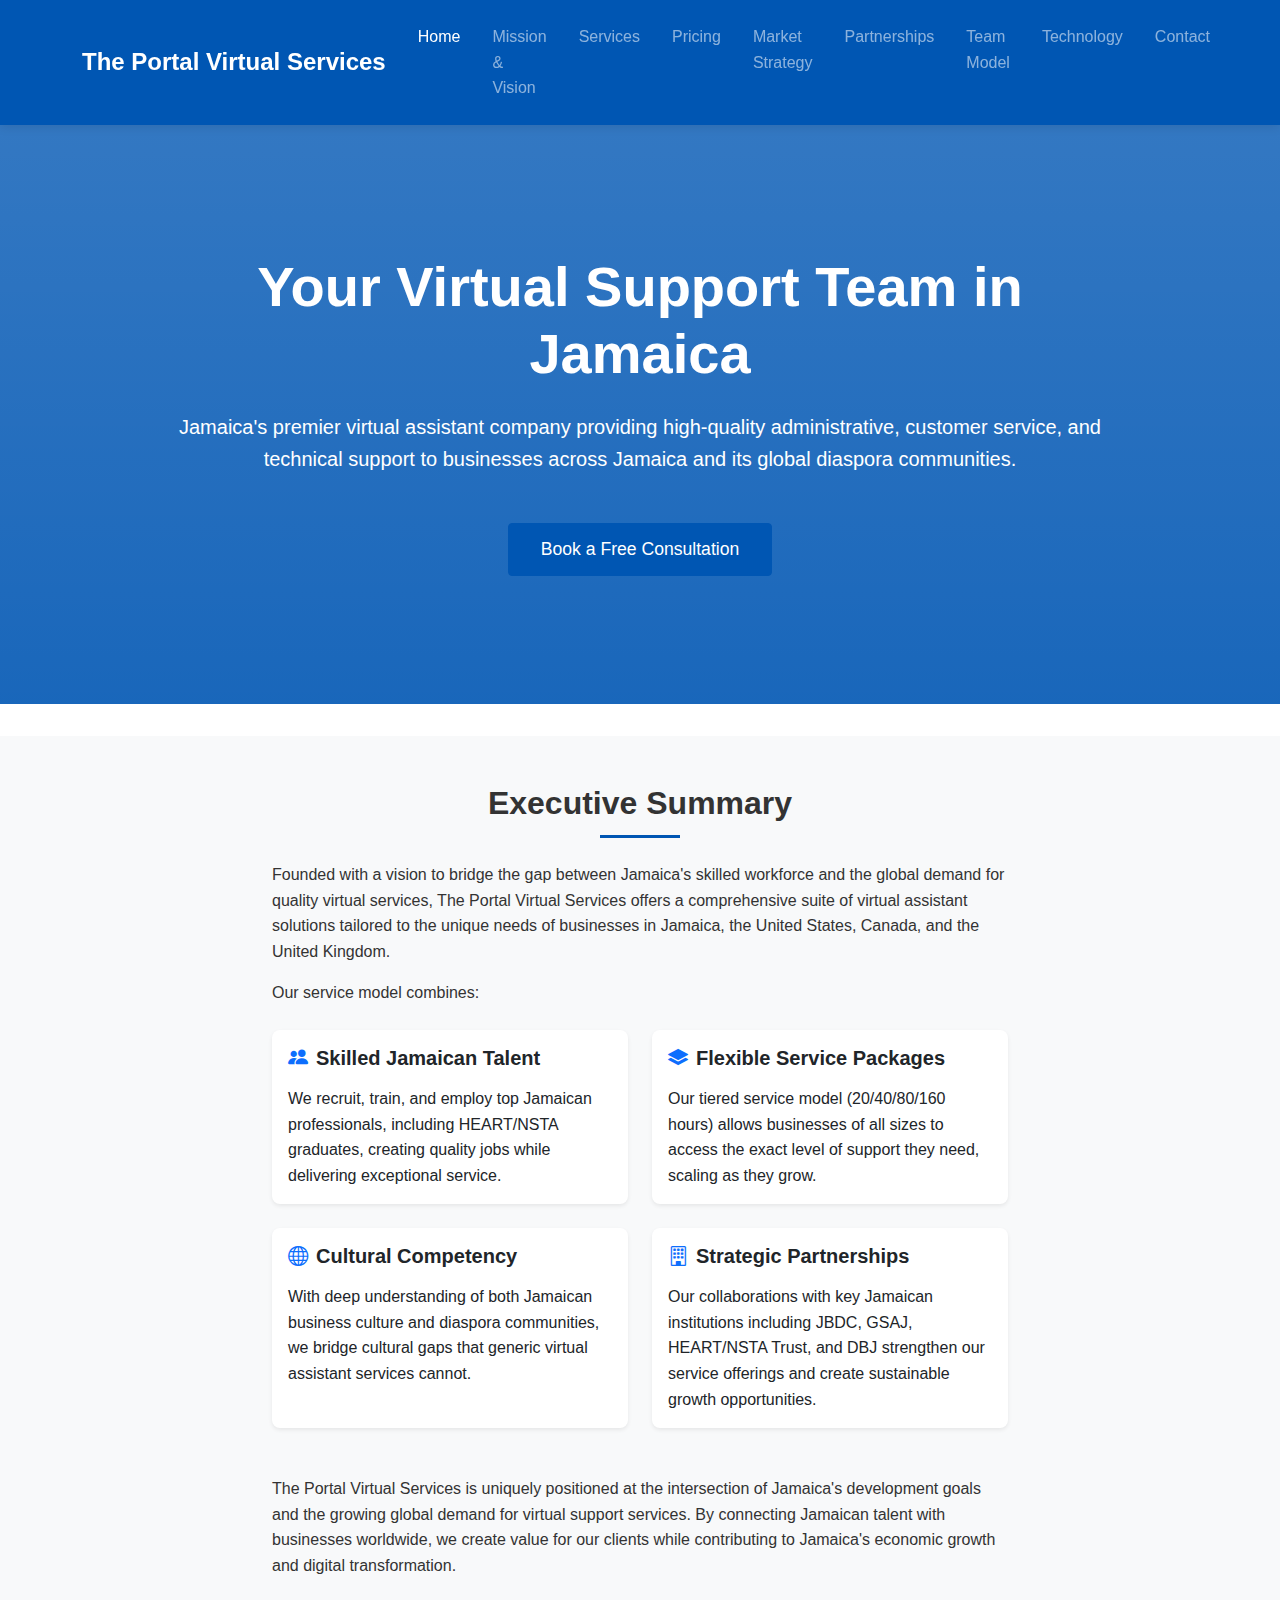
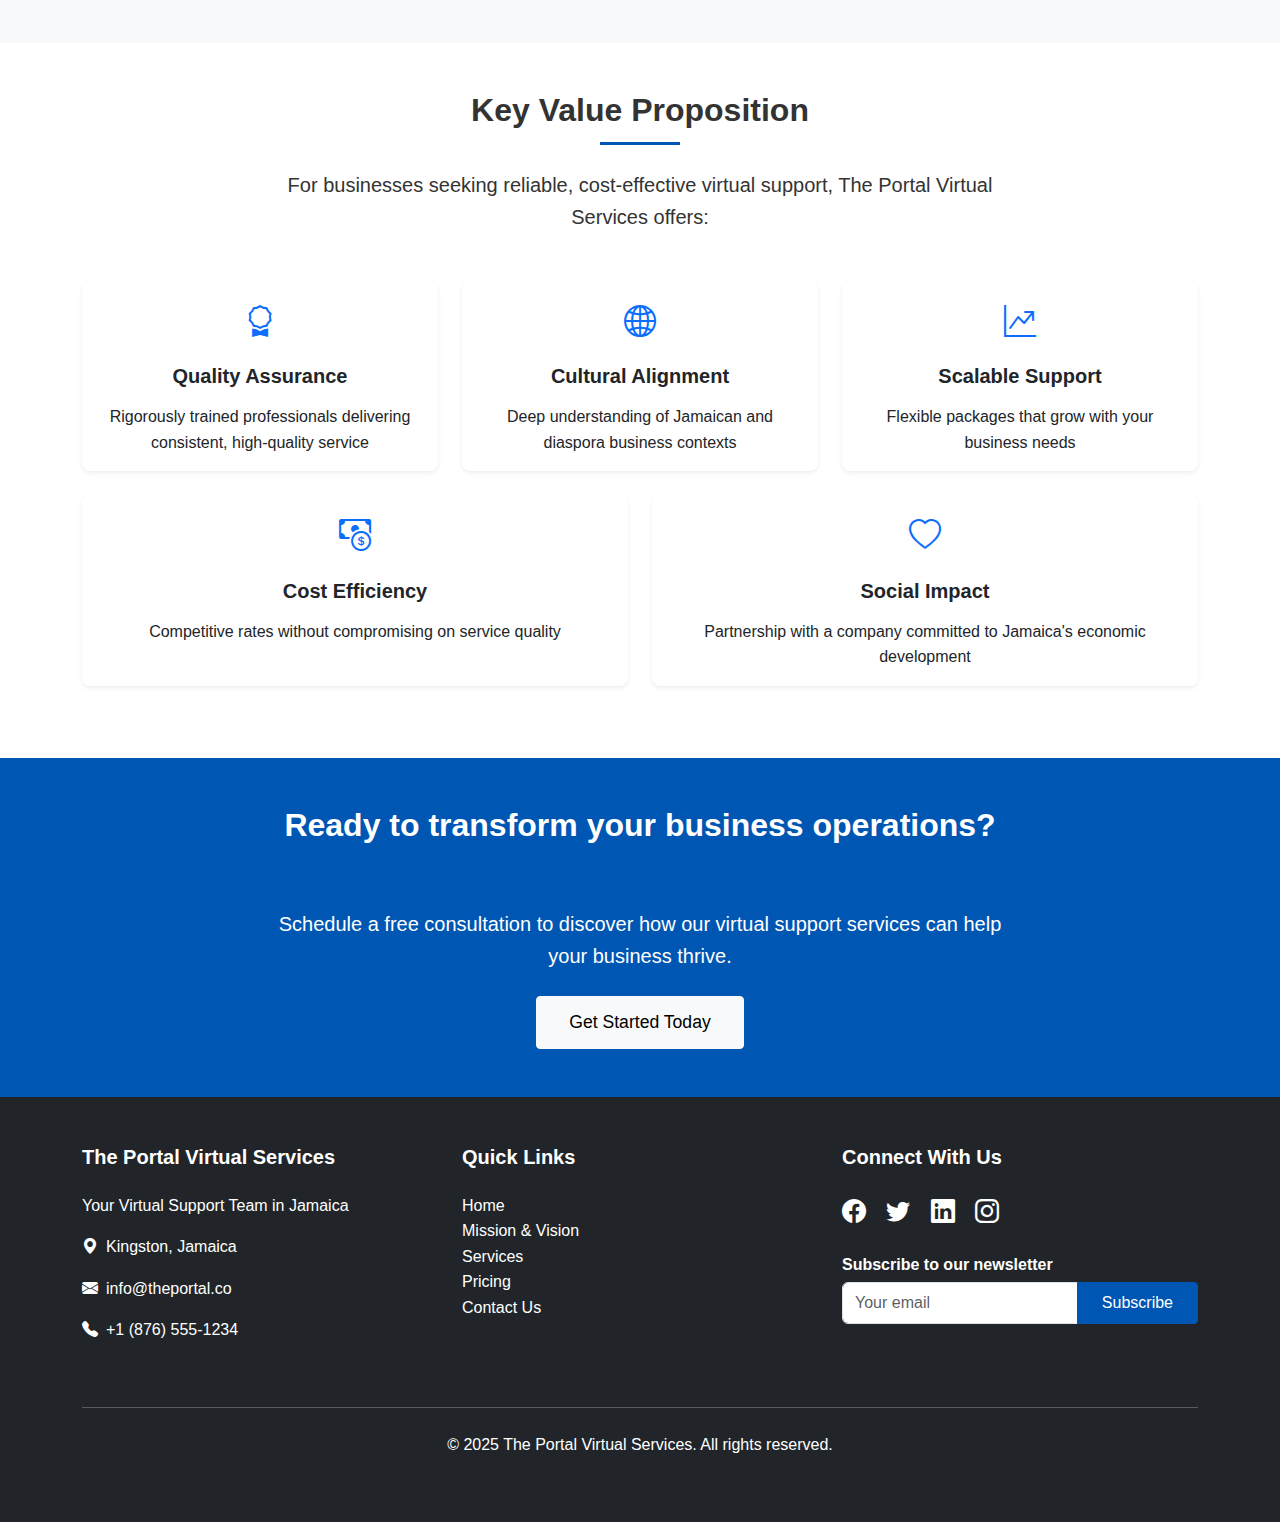
==== index.html @ 69dcb8f0 "Add files via upload" ====
<!DOCTYPE html>
<html lang="en">
<head>
    <meta charset="UTF-8">
    <meta name="viewport" content="width=device-width, initial-scale=1.0">
    <title>The Portal Virtual Services - Business Plan</title>
    <link href="https://cdn.jsdelivr.net/npm/bootstrap@5.3.0-alpha1/dist/css/bootstrap.min.css" rel="stylesheet">
    <link href="styles.css" rel="stylesheet">
</head>
<body>
    <!-- Navigation -->
    <nav class="navbar navbar-expand-lg navbar-dark bg-primary sticky-top">
        <div class="container">
            <a class="navbar-brand" href="index.html">The Portal Virtual Services</a>
            <button class="navbar-toggler" type="button" data-bs-toggle="collapse" data-bs-target="#navbarNav" aria-controls="navbarNav" aria-expanded="false" aria-label="Toggle navigation">
                <span class="navbar-toggler-icon"></span>
            </button>
            <div class="collapse navbar-collapse" id="navbarNav">
                <ul class="navbar-nav ms-auto">
                    <li class="nav-item">
                        <a class="nav-link active" href="index.html">Home</a>
                    </li>
                    <li class="nav-item">
                        <a class="nav-link" href="mission.html">Mission & Vision</a>
                    </li>
                    <li class="nav-item">
                        <a class="nav-link" href="services.html">Services</a>
                    </li>
                    <li class="nav-item">
                        <a class="nav-link" href="pricing.html">Pricing</a>
                    </li>
                    <li class="nav-item">
                        <a class="nav-link" href="market.html">Market Strategy</a>
                    </li>
                    <li class="nav-item">
                        <a class="nav-link" href="partnerships.html">Partnerships</a>
                    </li>
                    <li class="nav-item">
                        <a class="nav-link" href="team.html">Team Model</a>
                    </li>
                    <li class="nav-item">
                        <a class="nav-link" href="technology.html">Technology</a>
                    </li>
                    <li class="nav-item">
                        <a class="nav-link" href="contact.html">Contact</a>
                    </li>
                </ul>
            </div>
        </div>
    </nav>

    <!-- Hero Section -->
    <header class="hero-section text-white text-center">
        <div class="container">
            <div class="row">
                <div class="col-lg-10 mx-auto">
                    <h1 class="display-4">Your Virtual Support Team in Jamaica</h1>
                    <p class="lead mb-5">Jamaica's premier virtual assistant company providing high-quality administrative, customer service, and technical support to businesses across Jamaica and its global diaspora communities.</p>
                    <a href="contact.html" class="btn btn-primary btn-lg">Book a Free Consultation</a>
                </div>
            </div>
        </div>
    </header>

    <!-- Executive Summary -->
    <section class="py-5 bg-light">
        <div class="container">
            <div class="row">
                <div class="col-lg-8 mx-auto">
                    <h2 class="text-center mb-4">Executive Summary</h2>
                    <p>Founded with a vision to bridge the gap between Jamaica's skilled workforce and the global demand for quality virtual services, The Portal Virtual Services offers a comprehensive suite of virtual assistant solutions tailored to the unique needs of businesses in Jamaica, the United States, Canada, and the United Kingdom.</p>
                    
                    <p>Our service model combines:</p>
                    
                    <div class="row mt-4">
                        <div class="col-md-6 mb-4">
                            <div class="card h-100 border-0 shadow-sm">
                                <div class="card-body">
                                    <h5 class="card-title"><i class="bi bi-people-fill text-primary me-2"></i>Skilled Jamaican Talent</h5>
                                    <p class="card-text">We recruit, train, and employ top Jamaican professionals, including HEART/NSTA graduates, creating quality jobs while delivering exceptional service.</p>
                                </div>
                            </div>
                        </div>
                        <div class="col-md-6 mb-4">
                            <div class="card h-100 border-0 shadow-sm">
                                <div class="card-body">
                                    <h5 class="card-title"><i class="bi bi-layers-fill text-primary me-2"></i>Flexible Service Packages</h5>
                                    <p class="card-text">Our tiered service model (20/40/80/160 hours) allows businesses of all sizes to access the exact level of support they need, scaling as they grow.</p>
                                </div>
                            </div>
                        </div>
                        <div class="col-md-6 mb-4">
                            <div class="card h-100 border-0 shadow-sm">
                                <div class="card-body">
                                    <h5 class="card-title"><i class="bi bi-globe text-primary me-2"></i>Cultural Competency</h5>
                                    <p class="card-text">With deep understanding of both Jamaican business culture and diaspora communities, we bridge cultural gaps that generic virtual assistant services cannot.</p>
                                </div>
                            </div>
                        </div>
                        <div class="col-md-6 mb-4">
                            <div class="card h-100 border-0 shadow-sm">
                                <div class="card-body">
                                    <h5 class="card-title"><i class="bi bi-building text-primary me-2"></i>Strategic Partnerships</h5>
                                    <p class="card-text">Our collaborations with key Jamaican institutions including JBDC, GSAJ, HEART/NSTA Trust, and DBJ strengthen our service offerings and create sustainable growth opportunities.</p>
                                </div>
                            </div>
                        </div>
                    </div>
                    
                    <p class="mt-4">The Portal Virtual Services is uniquely positioned at the intersection of Jamaica's development goals and the growing global demand for virtual support services. By connecting Jamaican talent with businesses worldwide, we create value for our clients while contributing to Jamaica's economic growth and digital transformation.</p>
                </div>
            </div>
        </div>
    </section>

    <!-- Value Proposition -->
    <section class="py-5">
        <div class="container">
            <div class="row">
                <div class="col-lg-8 mx-auto text-center">
                    <h2 class="mb-4">Key Value Proposition</h2>
                    <p class="lead mb-5">For businesses seeking reliable, cost-effective virtual support, The Portal Virtual Services offers:</p>
                </div>
            </div>
            <div class="row">
                <div class="col-md-4 mb-4">
                    <div class="card h-100 border-0 shadow-sm">
                        <div class="card-body text-center">
                            <div class="icon-box mb-3">
                                <i class="bi bi-award text-primary"></i>
                            </div>
                            <h5 class="card-title">Quality Assurance</h5>
                            <p class="card-text">Rigorously trained professionals delivering consistent, high-quality service</p>
                        </div>
                    </div>
                </div>
                <div class="col-md-4 mb-4">
                    <div class="card h-100 border-0 shadow-sm">
                        <div class="card-body text-center">
                            <div class="icon-box mb-3">
                                <i class="bi bi-globe2 text-primary"></i>
                            </div>
                            <h5 class="card-title">Cultural Alignment</h5>
                            <p class="card-text">Deep understanding of Jamaican and diaspora business contexts</p>
                        </div>
                    </div>
                </div>
                <div class="col-md-4 mb-4">
                    <div class="card h-100 border-0 shadow-sm">
                        <div class="card-body text-center">
                            <div class="icon-box mb-3">
                                <i class="bi bi-graph-up-arrow text-primary"></i>
                            </div>
                            <h5 class="card-title">Scalable Support</h5>
                            <p class="card-text">Flexible packages that grow with your business needs</p>
                        </div>
                    </div>
                </div>
                <div class="col-md-6 mb-4">
                    <div class="card h-100 border-0 shadow-sm">
                        <div class="card-body text-center">
                            <div class="icon-box mb-3">
                                <i class="bi bi-cash-coin text-primary"></i>
                            </div>
                            <h5 class="card-title">Cost Efficiency</h5>
                            <p class="card-text">Competitive rates without compromising on service quality</p>
                        </div>
                    </div>
                </div>
                <div class="col-md-6 mb-4">
                    <div class="card h-100 border-0 shadow-sm">
                        <div class="card-body text-center">
                            <div class="icon-box mb-3">
                                <i class="bi bi-heart text-primary"></i>
                            </div>
                            <h5 class="card-title">Social Impact</h5>
                            <p class="card-text">Partnership with a company committed to Jamaica's economic development</p>
                        </div>
                    </div>
                </div>
            </div>
        </div>
    </section>

    <!-- CTA Section -->
    <section class="py-5 bg-primary text-white text-center">
        <div class="container">
            <div class="row">
                <div class="col-lg-8 mx-auto">
                    <h2>Ready to transform your business operations?</h2>
                    <p class="lead mb-4">Schedule a free consultation to discover how our virtual support services can help your business thrive.</p>
                    <a href="contact.html" class="btn btn-light btn-lg">Get Started Today</a>
                </div>
            </div>
        </div>
    </section>

    <!-- Footer -->
    <footer class="py-5 bg-dark text-white">
        <div class="container">
            <div class="row">
                <div class="col-md-4 mb-4">
                    <h5>The Portal Virtual Services</h5>
                    <p>Your Virtual Support Team in Jamaica</p>
                    <p><i class="bi bi-geo-alt-fill me-2"></i>Kingston, Jamaica</p>
                    <p><i class="bi bi-envelope-fill me-2"></i>info@theportal.co</p>
                    <p><i class="bi bi-telephone-fill me-2"></i>+1 (876) 555-1234</p>
                </div>
                <div class="col-md-4 mb-4">
                    <h5>Quick Links</h5>
                    <ul class="list-unstyled">
                        <li><a href="index.html" class="text-white">Home</a></li>
                        <li><a href="mission.html" class="text-white">Mission & Vision</a></li>
                        <li><a href="services.html" class="text-white">Services</a></li>
                        <li><a href="pricing.html" class="text-white">Pricing</a></li>
                        <li><a href="contact.html" class="text-white">Contact Us</a></li>
                    </ul>
                </div>
                <div class="col-md-4">
                    <h5>Connect With Us</h5>
                    <div class="social-icons">
                        <a href="#" class="text-white me-3"><i class="bi bi-facebook"></i></a>
                        <a href="#" class="text-white me-3"><i class="bi bi-twitter"></i></a>
                        <a href="#" class="text-white me-3"><i class="bi bi-linkedin"></i></a>
                        <a href="#" class="text-white"><i class="bi bi-instagram"></i></a>
                    </div>
                    <div class="mt-4">
                        <h6>Subscribe to our newsletter</h6>
                        <div class="input-group">
                            <input type="email" class="form-control" placeholder="Your email">
                            <button class="btn btn-primary" type="button">Subscribe</button>
                        </div>
                    </div>
                </div>
            </div>
            <hr class="my-4">
            <div class="text-center">
                <p>&copy; 2025 The Portal Virtual Services. All rights reserved.</p>
            </div>
        </div>
    </footer>

    <!-- Bootstrap JS and Icons -->
    <script src="https://cdn.jsdelivr.net/npm/bootstrap@5.3.0-alpha1/dist/js/bootstrap.bundle.min.js"></script>
    <link rel="stylesheet" href="https://cdn.jsdelivr.net/npm/bootstrap-icons@1.8.1/font/bootstrap-icons.css">
</body>
</html>
---- styles.css ----
/* Custom styles for The Portal Virtual Services Business Plan */

/* Global Styles */
:root {
    --primary-color: #0056b3;
    --secondary-color: #17a2b8;
    --accent-color: #ffc107;
    --dark-color: #343a40;
    --light-color: #f8f9fa;
    --success-color: #28a745;
    --font-main: 'Segoe UI', Roboto, 'Helvetica Neue', Arial, sans-serif;
    --font-heading: 'Montserrat', 'Segoe UI', Roboto, sans-serif;
}

body {
    font-family: var(--font-main);
    color: #333;
    line-height: 1.6;
}

h1, h2, h3, h4, h5, h6 {
    font-family: var(--font-heading);
    font-weight: 600;
}

/* Navigation */
.navbar {
    padding: 1rem 0;
    box-shadow: 0 2px 10px rgba(0, 0, 0, 0.1);
}

.navbar-brand {
    font-weight: 700;
    font-size: 1.5rem;
}

.nav-link {
    font-weight: 500;
    margin: 0 0.5rem;
    transition: color 0.3s ease;
}

/* Hero Section */
.hero-section {
    background: linear-gradient(rgba(0, 86, 179, 0.8), rgba(0, 86, 179, 0.9)), url('https://images.unsplash.com/photo-1580519542036-c47de6196ba5?ixlib=rb-1.2.1&auto=format&fit=crop&w=1950&q=80') no-repeat center center;
    background-size: cover;
    padding: 8rem 0;
    margin-bottom: 2rem;
}

.hero-section h1 {
    font-weight: 700;
    margin-bottom: 1.5rem;
}

.hero-section .lead {
    font-size: 1.25rem;
    font-weight: 400;
}

/* Cards */
.card {
    transition: transform 0.3s ease, box-shadow 0.3s ease;
    border-radius: 0.5rem;
    overflow: hidden;
}

.card:hover {
    transform: translateY(-5px);
    box-shadow: 0 10px 20px rgba(0, 0, 0, 0.1);
}

.card-title {
    font-weight: 600;
    margin-bottom: 1rem;
}

/* Icon Boxes */
.icon-box {
    font-size: 2rem;
    margin-bottom: 1rem;
    color: var(--primary-color);
}

/* Buttons */
.btn {
    font-weight: 500;
    padding: 0.5rem 1.5rem;
    border-radius: 0.25rem;
    transition: all 0.3s ease;
}

.btn-primary {
    background-color: var(--primary-color);
    border-color: var(--primary-color);
}

.btn-primary:hover {
    background-color: #004494;
    border-color: #004494;
}

.btn-lg {
    padding: 0.75rem 2rem;
    font-size: 1.1rem;
}

/* Sections */
section {
    padding: 5rem 0;
}

section h2 {
    margin-bottom: 3rem;
    position: relative;
    padding-bottom: 1rem;
}

section h2:after {
    content: '';
    position: absolute;
    bottom: 0;
    left: 50%;
    transform: translateX(-50%);
    width: 80px;
    height: 3px;
    background-color: var(--primary-color);
}

.bg-light {
    background-color: #f8f9fa !important;
}

/* CTA Section */
.bg-primary {
    background-color: var(--primary-color) !important;
}

/* Footer */
footer {
    background-color: var(--dark-color);
}

footer h5 {
    margin-bottom: 1.5rem;
    font-weight: 600;
}

footer a {
    text-decoration: none;
    transition: color 0.3s ease;
}

footer a:hover {
    color: var(--accent-color) !important;
}

.social-icons a {
    font-size: 1.5rem;
    margin-right: 1rem;
}

/* Responsive Adjustments */
@media (max-width: 768px) {
    .hero-section {
        padding: 5rem 0;
    }
    
    section {
        padding: 3rem 0;
    }
    
    .navbar-brand {
        font-size: 1.2rem;
    }
}

/* Page-specific styles */
.section-heading {
    text-align: center;
    margin-bottom: 3rem;
}

.timeline {
    position: relative;
    padding: 0;
    list-style: none;
}

.timeline:before {
    position: absolute;
    top: 0;
    bottom: 0;
    left: 40px;
    width: 2px;
    margin-left: -1.5px;
    content: '';
    background-color: #e9ecef;
}

.timeline > li {
    position: relative;
    min-height: 50px;
    margin-bottom: 50px;
}

.timeline > li:after, .timeline > li:before {
    display: table;
    content: ' ';
}

.timeline > li:after {
    clear: both;
}

.timeline > li .timeline-panel {
    position: relative;
    float: right;
    width: 100%;
    padding: 0 20px 0 100px;
    text-align: left;
}

.timeline > li .timeline-image {
    position: absolute;
    z-index: 100;
    left: 0;
    width: 80px;
    height: 80px;
    margin-left: 0;
    text-align: center;
    color: white;
    border: 7px solid #e9ecef;
    border-radius: 100%;
    background-color: var(--primary-color);
}

.timeline > li .timeline-image h4 {
    font-size: 10px;
    line-height: 14px;
    margin-top: 12px;
}

.timeline > li.timeline-inverted > .timeline-panel {
    float: right;
    padding: 0 20px 0 100px;
    text-align: left;
}

@media (min-width: 768px) {
    .timeline:before {
        left: 50%;
    }
    
    .timeline > li {
        min-height: 100px;
        margin-bottom: 100px;
    }
    
    .timeline > li .timeline-panel {
        float: left;
        width: 41%;
        padding: 0 20px 20px 30px;
        text-align: right;
    }
    
    .timeline > li .timeline-image {
        left: 50%;
        width: 100px;
        height: 100px;
        margin-left: -50px;
    }
    
    .timeline > li .timeline-image h4 {
        font-size: 13px;
        line-height: 18px;
        margin-top: 16px;
    }
    
    .timeline > li.timeline-inverted > .timeline-panel {
        float: right;
        padding: 0 30px 20px 20px;
        text-align: left;
    }
}

/* Table styles */
.pricing-table {
    border-collapse: separate;
    border-spacing: 0;
    width: 100%;
    border-radius: 10px;
    overflow: hidden;
    box-shadow: 0 0 20px rgba(0, 0, 0, 0.1);
}

.pricing-table th {
    background-color: var(--primary-color);
    color: white;
    text-align: center;
    padding: 15px;
}

.pricing-table td {
    padding: 15px;
    text-align: center;
    border-bottom: 1px solid #e9ecef;
}

.pricing-table tr:last-child td {
    border-bottom: none;
}

.pricing-table tr:nth-child(even) {
    background-color: #f8f9fa;
}

.feature-check {
    color: var(--success-color);
    font-size: 1.2rem;
}

.feature-times {
    color: #dc3545;
    font-size: 1.2rem;
}

/* Contact form */
.contact-form .form-control {
    border-radius: 0;
    border: 1px solid #ddd;
    padding: 15px;
    margin-bottom: 20px;
}

.contact-form .form-control:focus {
    box-shadow: none;
    border-color: var(--primary-color);
}

.contact-info {
    background-color: var(--primary-color);
    color: white;
    padding: 30px;
    border-radius: 5px;
}

.contact-info i {
    margin-right: 10px;
    font-size: 1.2rem;
}
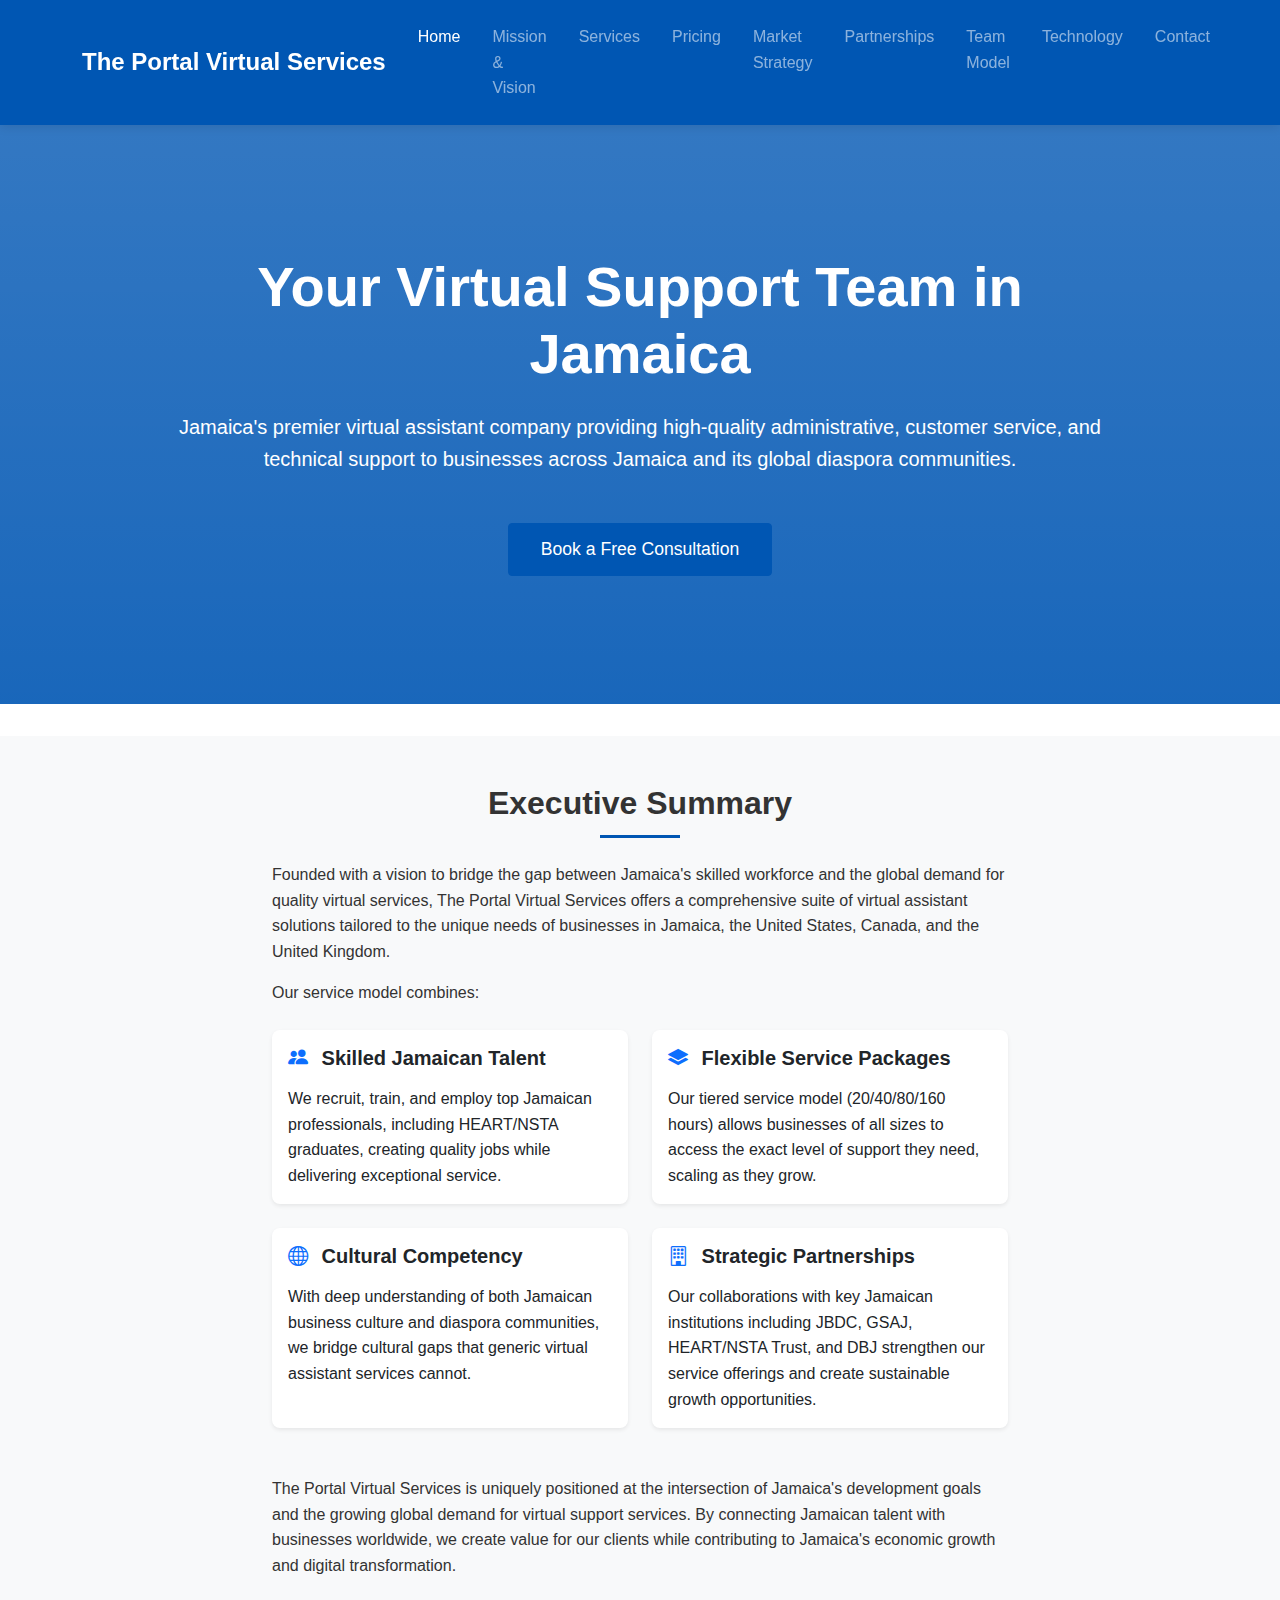
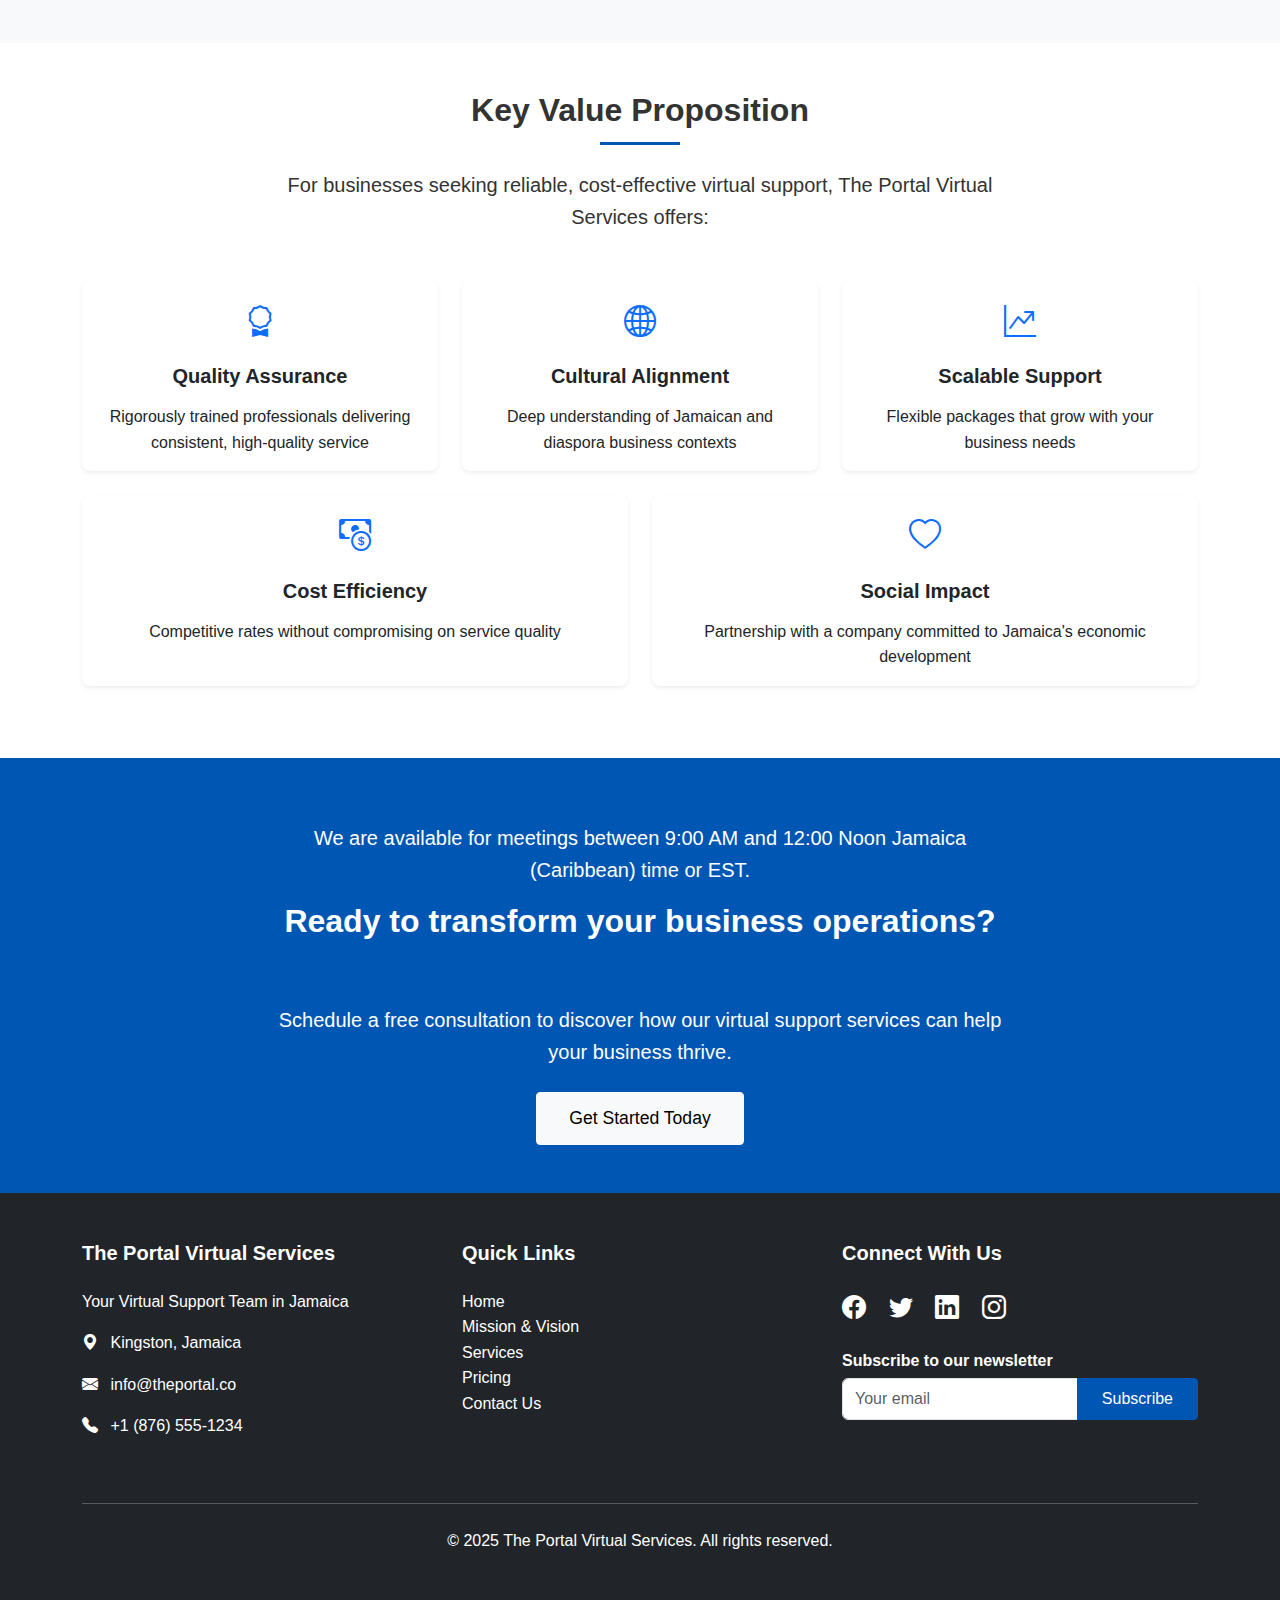
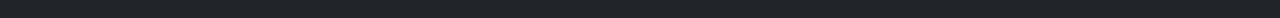
==== commit c2aec1a3: "Add files via upload" ====
--- a/index.html
+++ b/index.html
@@ -1,247 +1,396 @@
 <!DOCTYPE html>
 <html lang="en">
-<head>
-    <meta charset="UTF-8">
-    <meta name="viewport" content="width=device-width, initial-scale=1.0">
-    <title>The Portal Virtual Services - Business Plan</title>
-    <link href="https://cdn.jsdelivr.net/npm/bootstrap@5.3.0-alpha1/dist/css/bootstrap.min.css" rel="stylesheet">
-    <link href="styles.css" rel="stylesheet">
-</head>
-<body>
-    <!-- Navigation -->
-    <nav class="navbar navbar-expand-lg navbar-dark bg-primary sticky-top">
-        <div class="container">
-            <a class="navbar-brand" href="index.html">The Portal Virtual Services</a>
-            <button class="navbar-toggler" type="button" data-bs-toggle="collapse" data-bs-target="#navbarNav" aria-controls="navbarNav" aria-expanded="false" aria-label="Toggle navigation">
-                <span class="navbar-toggler-icon"></span>
-            </button>
-            <div class="collapse navbar-collapse" id="navbarNav">
-                <ul class="navbar-nav ms-auto">
-                    <li class="nav-item">
-                        <a class="nav-link active" href="index.html">Home</a>
-                    </li>
-                    <li class="nav-item">
-                        <a class="nav-link" href="mission.html">Mission & Vision</a>
-                    </li>
-                    <li class="nav-item">
-                        <a class="nav-link" href="services.html">Services</a>
-                    </li>
-                    <li class="nav-item">
-                        <a class="nav-link" href="pricing.html">Pricing</a>
-                    </li>
-                    <li class="nav-item">
-                        <a class="nav-link" href="market.html">Market Strategy</a>
-                    </li>
-                    <li class="nav-item">
-                        <a class="nav-link" href="partnerships.html">Partnerships</a>
-                    </li>
-                    <li class="nav-item">
-                        <a class="nav-link" href="team.html">Team Model</a>
-                    </li>
-                    <li class="nav-item">
-                        <a class="nav-link" href="technology.html">Technology</a>
-                    </li>
-                    <li class="nav-item">
-                        <a class="nav-link" href="contact.html">Contact</a>
-                    </li>
-                </ul>
-            </div>
-        </div>
-    </nav>
-
-    <!-- Hero Section -->
-    <header class="hero-section text-white text-center">
-        <div class="container">
-            <div class="row">
-                <div class="col-lg-10 mx-auto">
-                    <h1 class="display-4">Your Virtual Support Team in Jamaica</h1>
-                    <p class="lead mb-5">Jamaica's premier virtual assistant company providing high-quality administrative, customer service, and technical support to businesses across Jamaica and its global diaspora communities.</p>
-                    <a href="contact.html" class="btn btn-primary btn-lg">Book a Free Consultation</a>
-                </div>
-            </div>
-        </div>
-    </header>
-
-    <!-- Executive Summary -->
-    <section class="py-5 bg-light">
-        <div class="container">
-            <div class="row">
-                <div class="col-lg-8 mx-auto">
-                    <h2 class="text-center mb-4">Executive Summary</h2>
-                    <p>Founded with a vision to bridge the gap between Jamaica's skilled workforce and the global demand for quality virtual services, The Portal Virtual Services offers a comprehensive suite of virtual assistant solutions tailored to the unique needs of businesses in Jamaica, the United States, Canada, and the United Kingdom.</p>
-                    
-                    <p>Our service model combines:</p>
-                    
-                    <div class="row mt-4">
-                        <div class="col-md-6 mb-4">
-                            <div class="card h-100 border-0 shadow-sm">
-                                <div class="card-body">
-                                    <h5 class="card-title"><i class="bi bi-people-fill text-primary me-2"></i>Skilled Jamaican Talent</h5>
-                                    <p class="card-text">We recruit, train, and employ top Jamaican professionals, including HEART/NSTA graduates, creating quality jobs while delivering exceptional service.</p>
-                                </div>
-                            </div>
-                        </div>
-                        <div class="col-md-6 mb-4">
-                            <div class="card h-100 border-0 shadow-sm">
-                                <div class="card-body">
-                                    <h5 class="card-title"><i class="bi bi-layers-fill text-primary me-2"></i>Flexible Service Packages</h5>
-                                    <p class="card-text">Our tiered service model (20/40/80/160 hours) allows businesses of all sizes to access the exact level of support they need, scaling as they grow.</p>
-                                </div>
-                            </div>
-                        </div>
-                        <div class="col-md-6 mb-4">
-                            <div class="card h-100 border-0 shadow-sm">
-                                <div class="card-body">
-                                    <h5 class="card-title"><i class="bi bi-globe text-primary me-2"></i>Cultural Competency</h5>
-                                    <p class="card-text">With deep understanding of both Jamaican business culture and diaspora communities, we bridge cultural gaps that generic virtual assistant services cannot.</p>
-                                </div>
-                            </div>
-                        </div>
-                        <div class="col-md-6 mb-4">
-                            <div class="card h-100 border-0 shadow-sm">
-                                <div class="card-body">
-                                    <h5 class="card-title"><i class="bi bi-building text-primary me-2"></i>Strategic Partnerships</h5>
-                                    <p class="card-text">Our collaborations with key Jamaican institutions including JBDC, GSAJ, HEART/NSTA Trust, and DBJ strengthen our service offerings and create sustainable growth opportunities.</p>
-                                </div>
-                            </div>
-                        </div>
-                    </div>
-                    
-                    <p class="mt-4">The Portal Virtual Services is uniquely positioned at the intersection of Jamaica's development goals and the growing global demand for virtual support services. By connecting Jamaican talent with businesses worldwide, we create value for our clients while contributing to Jamaica's economic growth and digital transformation.</p>
-                </div>
-            </div>
-        </div>
-    </section>
-
-    <!-- Value Proposition -->
-    <section class="py-5">
-        <div class="container">
-            <div class="row">
-                <div class="col-lg-8 mx-auto text-center">
-                    <h2 class="mb-4">Key Value Proposition</h2>
-                    <p class="lead mb-5">For businesses seeking reliable, cost-effective virtual support, The Portal Virtual Services offers:</p>
-                </div>
-            </div>
-            <div class="row">
-                <div class="col-md-4 mb-4">
-                    <div class="card h-100 border-0 shadow-sm">
-                        <div class="card-body text-center">
-                            <div class="icon-box mb-3">
-                                <i class="bi bi-award text-primary"></i>
-                            </div>
-                            <h5 class="card-title">Quality Assurance</h5>
-                            <p class="card-text">Rigorously trained professionals delivering consistent, high-quality service</p>
-                        </div>
-                    </div>
-                </div>
-                <div class="col-md-4 mb-4">
-                    <div class="card h-100 border-0 shadow-sm">
-                        <div class="card-body text-center">
-                            <div class="icon-box mb-3">
-                                <i class="bi bi-globe2 text-primary"></i>
-                            </div>
-                            <h5 class="card-title">Cultural Alignment</h5>
-                            <p class="card-text">Deep understanding of Jamaican and diaspora business contexts</p>
-                        </div>
-                    </div>
-                </div>
-                <div class="col-md-4 mb-4">
-                    <div class="card h-100 border-0 shadow-sm">
-                        <div class="card-body text-center">
-                            <div class="icon-box mb-3">
-                                <i class="bi bi-graph-up-arrow text-primary"></i>
-                            </div>
-                            <h5 class="card-title">Scalable Support</h5>
-                            <p class="card-text">Flexible packages that grow with your business needs</p>
-                        </div>
-                    </div>
-                </div>
-                <div class="col-md-6 mb-4">
-                    <div class="card h-100 border-0 shadow-sm">
-                        <div class="card-body text-center">
-                            <div class="icon-box mb-3">
-                                <i class="bi bi-cash-coin text-primary"></i>
-                            </div>
-                            <h5 class="card-title">Cost Efficiency</h5>
-                            <p class="card-text">Competitive rates without compromising on service quality</p>
-                        </div>
-                    </div>
-                </div>
-                <div class="col-md-6 mb-4">
-                    <div class="card h-100 border-0 shadow-sm">
-                        <div class="card-body text-center">
-                            <div class="icon-box mb-3">
-                                <i class="bi bi-heart text-primary"></i>
-                            </div>
-                            <h5 class="card-title">Social Impact</h5>
-                            <p class="card-text">Partnership with a company committed to Jamaica's economic development</p>
-                        </div>
-                    </div>
-                </div>
-            </div>
-        </div>
-    </section>
-
-    <!-- CTA Section -->
-    <section class="py-5 bg-primary text-white text-center">
-        <div class="container">
-            <div class="row">
-                <div class="col-lg-8 mx-auto">
-                    <h2>Ready to transform your business operations?</h2>
-                    <p class="lead mb-4">Schedule a free consultation to discover how our virtual support services can help your business thrive.</p>
-                    <a href="contact.html" class="btn btn-light btn-lg">Get Started Today</a>
-                </div>
-            </div>
-        </div>
-    </section>
-
-    <!-- Footer -->
-    <footer class="py-5 bg-dark text-white">
-        <div class="container">
-            <div class="row">
-                <div class="col-md-4 mb-4">
-                    <h5>The Portal Virtual Services</h5>
-                    <p>Your Virtual Support Team in Jamaica</p>
-                    <p><i class="bi bi-geo-alt-fill me-2"></i>Kingston, Jamaica</p>
-                    <p><i class="bi bi-envelope-fill me-2"></i>info@theportal.co</p>
-                    <p><i class="bi bi-telephone-fill me-2"></i>+1 (876) 555-1234</p>
-                </div>
-                <div class="col-md-4 mb-4">
-                    <h5>Quick Links</h5>
-                    <ul class="list-unstyled">
-                        <li><a href="index.html" class="text-white">Home</a></li>
-                        <li><a href="mission.html" class="text-white">Mission & Vision</a></li>
-                        <li><a href="services.html" class="text-white">Services</a></li>
-                        <li><a href="pricing.html" class="text-white">Pricing</a></li>
-                        <li><a href="contact.html" class="text-white">Contact Us</a></li>
-                    </ul>
-                </div>
-                <div class="col-md-4">
-                    <h5>Connect With Us</h5>
-                    <div class="social-icons">
-                        <a href="#" class="text-white me-3"><i class="bi bi-facebook"></i></a>
-                        <a href="#" class="text-white me-3"><i class="bi bi-twitter"></i></a>
-                        <a href="#" class="text-white me-3"><i class="bi bi-linkedin"></i></a>
-                        <a href="#" class="text-white"><i class="bi bi-instagram"></i></a>
-                    </div>
-                    <div class="mt-4">
-                        <h6>Subscribe to our newsletter</h6>
-                        <div class="input-group">
-                            <input type="email" class="form-control" placeholder="Your email">
-                            <button class="btn btn-primary" type="button">Subscribe</button>
-                        </div>
-                    </div>
-                </div>
-            </div>
-            <hr class="my-4">
-            <div class="text-center">
-                <p>&copy; 2025 The Portal Virtual Services. All rights reserved.</p>
-            </div>
-        </div>
-    </footer>
-
-    <!-- Bootstrap JS and Icons -->
-    <script src="https://cdn.jsdelivr.net/npm/bootstrap@5.3.0-alpha1/dist/js/bootstrap.bundle.min.js"></script>
-    <link rel="stylesheet" href="https://cdn.jsdelivr.net/npm/bootstrap-icons@1.8.1/font/bootstrap-icons.css">
-</body>
+ <head>
+  <meta charset="utf-8"/>
+  <meta content="width=device-width, initial-scale=1.0" name="viewport"/>
+  <title>
+   The Portal Virtual Services - Business Plan
+  </title>
+  <link href="https://cdn.jsdelivr.net/npm/bootstrap@5.3.0-alpha1/dist/css/bootstrap.min.css" rel="stylesheet"/>
+  <link href="styles.css" rel="stylesheet"/>
+ </head>
+ <body>
+  <!-- Navigation -->
+  <nav class="navbar navbar-expand-lg navbar-dark bg-primary sticky-top">
+   <div class="container">
+    <a class="navbar-brand" href="index.html">
+     The Portal Virtual Services
+    </a>
+    <button aria-controls="navbarNav" aria-expanded="false" aria-label="Toggle navigation" class="navbar-toggler" data-bs-target="#navbarNav" data-bs-toggle="collapse" type="button">
+     <span class="navbar-toggler-icon">
+     </span>
+    </button>
+    <div class="collapse navbar-collapse" id="navbarNav">
+     <ul class="navbar-nav ms-auto">
+      <li class="nav-item">
+       <a class="nav-link active" href="index.html">
+        Home
+       </a>
+      </li>
+      <li class="nav-item">
+       <a class="nav-link" href="mission.html">
+        Mission &amp; Vision
+       </a>
+      </li>
+      <li class="nav-item">
+       <a class="nav-link" href="services.html">
+        Services
+       </a>
+      </li>
+      <li class="nav-item">
+       <a class="nav-link" href="pricing.html">
+        Pricing
+       </a>
+      </li>
+      <li class="nav-item">
+       <a class="nav-link" href="market.html">
+        Market Strategy
+       </a>
+      </li>
+      <li class="nav-item">
+       <a class="nav-link" href="partnerships.html">
+        Partnerships
+       </a>
+      </li>
+      <li class="nav-item">
+       <a class="nav-link" href="team.html">
+        Team Model
+       </a>
+      </li>
+      <li class="nav-item">
+       <a class="nav-link" href="technology.html">
+        Technology
+       </a>
+      </li>
+      <li class="nav-item">
+       <a class="nav-link" href="contact.html">
+        Contact
+       </a>
+      </li>
+     </ul>
+    </div>
+   </div>
+  </nav>
+  <!-- Hero Section -->
+  <header class="hero-section text-white text-center">
+   <div class="container">
+    <div class="row">
+     <div class="col-lg-10 mx-auto">
+      <h1 class="display-4">
+       Your Virtual Support Team in Jamaica
+      </h1>
+      <p class="lead mb-5">
+       Jamaica's premier virtual assistant company providing high-quality administrative, customer service, and technical support to businesses across Jamaica and its global diaspora communities.
+      </p>
+      <a class="btn btn-primary btn-lg" href="contact.html">
+       Book a Free Consultation
+      </a>
+     </div>
+    </div>
+   </div>
+  </header>
+  <!-- Executive Summary -->
+  <section class="py-5 bg-light">
+   <div class="container">
+    <div class="row">
+     <div class="col-lg-8 mx-auto">
+      <h2 class="text-center mb-4">
+       Executive Summary
+      </h2>
+      <p>
+       Founded with a vision to bridge the gap between Jamaica's skilled workforce and the global demand for quality virtual services, The Portal Virtual Services offers a comprehensive suite of virtual assistant solutions tailored to the unique needs of businesses in Jamaica, the United States, Canada, and the United Kingdom.
+      </p>
+      <p>
+       Our service model combines:
+      </p>
+      <div class="row mt-4">
+       <div class="col-md-6 mb-4">
+        <div class="card h-100 border-0 shadow-sm">
+         <div class="card-body">
+          <h5 class="card-title">
+           <i class="bi bi-people-fill text-primary me-2">
+           </i>
+           Skilled Jamaican Talent
+          </h5>
+          <p class="card-text">
+           We recruit, train, and employ top Jamaican professionals, including HEART/NSTA graduates, creating quality jobs while delivering exceptional service.
+          </p>
+         </div>
+        </div>
+       </div>
+       <div class="col-md-6 mb-4">
+        <div class="card h-100 border-0 shadow-sm">
+         <div class="card-body">
+          <h5 class="card-title">
+           <i class="bi bi-layers-fill text-primary me-2">
+           </i>
+           Flexible Service Packages
+          </h5>
+          <p class="card-text">
+           Our tiered service model (20/40/80/160 hours) allows businesses of all sizes to access the exact level of support they need, scaling as they grow.
+          </p>
+         </div>
+        </div>
+       </div>
+       <div class="col-md-6 mb-4">
+        <div class="card h-100 border-0 shadow-sm">
+         <div class="card-body">
+          <h5 class="card-title">
+           <i class="bi bi-globe text-primary me-2">
+           </i>
+           Cultural Competency
+          </h5>
+          <p class="card-text">
+           With deep understanding of both Jamaican business culture and diaspora communities, we bridge cultural gaps that generic virtual assistant services cannot.
+          </p>
+         </div>
+        </div>
+       </div>
+       <div class="col-md-6 mb-4">
+        <div class="card h-100 border-0 shadow-sm">
+         <div class="card-body">
+          <h5 class="card-title">
+           <i class="bi bi-building text-primary me-2">
+           </i>
+           Strategic Partnerships
+          </h5>
+          <p class="card-text">
+           Our collaborations with key Jamaican institutions including JBDC, GSAJ, HEART/NSTA Trust, and DBJ strengthen our service offerings and create sustainable growth opportunities.
+          </p>
+         </div>
+        </div>
+       </div>
+      </div>
+      <p class="mt-4">
+       The Portal Virtual Services is uniquely positioned at the intersection of Jamaica's development goals and the growing global demand for virtual support services. By connecting Jamaican talent with businesses worldwide, we create value for our clients while contributing to Jamaica's economic growth and digital transformation.
+      </p>
+     </div>
+    </div>
+   </div>
+  </section>
+  <!-- Value Proposition -->
+  <section class="py-5">
+   <div class="container">
+    <div class="row">
+     <div class="col-lg-8 mx-auto text-center">
+      <h2 class="mb-4">
+       Key Value Proposition
+      </h2>
+      <p class="lead mb-5">
+       For businesses seeking reliable, cost-effective virtual support, The Portal Virtual Services offers:
+      </p>
+     </div>
+    </div>
+    <div class="row">
+     <div class="col-md-4 mb-4">
+      <div class="card h-100 border-0 shadow-sm">
+       <div class="card-body text-center">
+        <div class="icon-box mb-3">
+         <i class="bi bi-award text-primary">
+         </i>
+        </div>
+        <h5 class="card-title">
+         Quality Assurance
+        </h5>
+        <p class="card-text">
+         Rigorously trained professionals delivering consistent, high-quality service
+        </p>
+       </div>
+      </div>
+     </div>
+     <div class="col-md-4 mb-4">
+      <div class="card h-100 border-0 shadow-sm">
+       <div class="card-body text-center">
+        <div class="icon-box mb-3">
+         <i class="bi bi-globe2 text-primary">
+         </i>
+        </div>
+        <h5 class="card-title">
+         Cultural Alignment
+        </h5>
+        <p class="card-text">
+         Deep understanding of Jamaican and diaspora business contexts
+        </p>
+       </div>
+      </div>
+     </div>
+     <div class="col-md-4 mb-4">
+      <div class="card h-100 border-0 shadow-sm">
+       <div class="card-body text-center">
+        <div class="icon-box mb-3">
+         <i class="bi bi-graph-up-arrow text-primary">
+         </i>
+        </div>
+        <h5 class="card-title">
+         Scalable Support
+        </h5>
+        <p class="card-text">
+         Flexible packages that grow with your business needs
+        </p>
+       </div>
+      </div>
+     </div>
+     <div class="col-md-6 mb-4">
+      <div class="card h-100 border-0 shadow-sm">
+       <div class="card-body text-center">
+        <div class="icon-box mb-3">
+         <i class="bi bi-cash-coin text-primary">
+         </i>
+        </div>
+        <h5 class="card-title">
+         Cost Efficiency
+        </h5>
+        <p class="card-text">
+         Competitive rates without compromising on service quality
+        </p>
+       </div>
+      </div>
+     </div>
+     <div class="col-md-6 mb-4">
+      <div class="card h-100 border-0 shadow-sm">
+       <div class="card-body text-center">
+        <div class="icon-box mb-3">
+         <i class="bi bi-heart text-primary">
+         </i>
+        </div>
+        <h5 class="card-title">
+         Social Impact
+        </h5>
+        <p class="card-text">
+         Partnership with a company committed to Jamaica's economic development
+        </p>
+       </div>
+      </div>
+     </div>
+    </div>
+   </div>
+  </section>
+  <!-- CTA Section -->
+  <section class="py-5 bg-primary text-white text-center">
+   <div class="container">
+    <div class="row">
+     <div class="col-lg-8 mx-auto">
+      <p class="lead mt-3">
+       We are available for meetings between 9:00 AM and 12:00 Noon Jamaica (Caribbean) time or EST.
+      </p>
+      <h2>
+       Ready to transform your business operations?
+      </h2>
+      <p class="lead mb-4">
+       Schedule a free consultation to discover how our virtual support services can help your business thrive.
+      </p>
+      <a class="btn btn-light btn-lg" href="contact.html">
+       Get Started Today
+      </a>
+     </div>
+    </div>
+   </div>
+  </section>
+  <!-- Footer -->
+  <footer class="py-5 bg-dark text-white">
+   <div class="container">
+    <div class="row">
+     <div class="col-md-4 mb-4">
+      <h5>
+       The Portal Virtual Services
+      </h5>
+      <p>
+       Your Virtual Support Team in Jamaica
+      </p>
+      <p>
+       <i class="bi bi-geo-alt-fill me-2">
+       </i>
+       Kingston, Jamaica
+      </p>
+      <p>
+       <i class="bi bi-envelope-fill me-2">
+       </i>
+       info@theportal.co
+      </p>
+      <p>
+       <i class="bi bi-telephone-fill me-2">
+       </i>
+       +1 (876) 555-1234
+      </p>
+     </div>
+     <div class="col-md-4 mb-4">
+      <h5>
+       Quick Links
+      </h5>
+      <ul class="list-unstyled">
+       <li>
+        <a class="text-white" href="index.html">
+         Home
+        </a>
+       </li>
+       <li>
+        <a class="text-white" href="mission.html">
+         Mission &amp; Vision
+        </a>
+       </li>
+       <li>
+        <a class="text-white" href="services.html">
+         Services
+        </a>
+       </li>
+       <li>
+        <a class="text-white" href="pricing.html">
+         Pricing
+        </a>
+       </li>
+       <li>
+        <a class="text-white" href="contact.html">
+         Contact Us
+        </a>
+       </li>
+      </ul>
+     </div>
+     <div class="col-md-4">
+      <h5>
+       Connect With Us
+      </h5>
+      <div class="social-icons">
+       <a class="text-white me-3" href="#">
+        <i class="bi bi-facebook">
+        </i>
+       </a>
+       <a class="text-white me-3" href="#">
+        <i class="bi bi-twitter">
+        </i>
+       </a>
+       <a class="text-white me-3" href="#">
+        <i class="bi bi-linkedin">
+        </i>
+       </a>
+       <a class="text-white" href="#">
+        <i class="bi bi-instagram">
+        </i>
+       </a>
+      </div>
+      <div class="mt-4">
+       <h6>
+        Subscribe to our newsletter
+       </h6>
+       <div class="input-group">
+        <input class="form-control" placeholder="Your email" type="email"/>
+        <button class="btn btn-primary" type="button">
+         Subscribe
+        </button>
+       </div>
+      </div>
+     </div>
+    </div>
+    <hr class="my-4"/>
+    <div class="text-center">
+     <p>
+      © 2025 The Portal Virtual Services. All rights reserved.
+     </p>
+    </div>
+   </div>
+  </footer>
+  <!-- Bootstrap JS and Icons -->
+  <script src="https://cdn.jsdelivr.net/npm/bootstrap@5.3.0-alpha1/dist/js/bootstrap.bundle.min.js">
+  </script>
+  <link href="https://cdn.jsdelivr.net/npm/bootstrap-icons@1.8.1/font/bootstrap-icons.css" rel="stylesheet"/>
+ </body>
 </html>
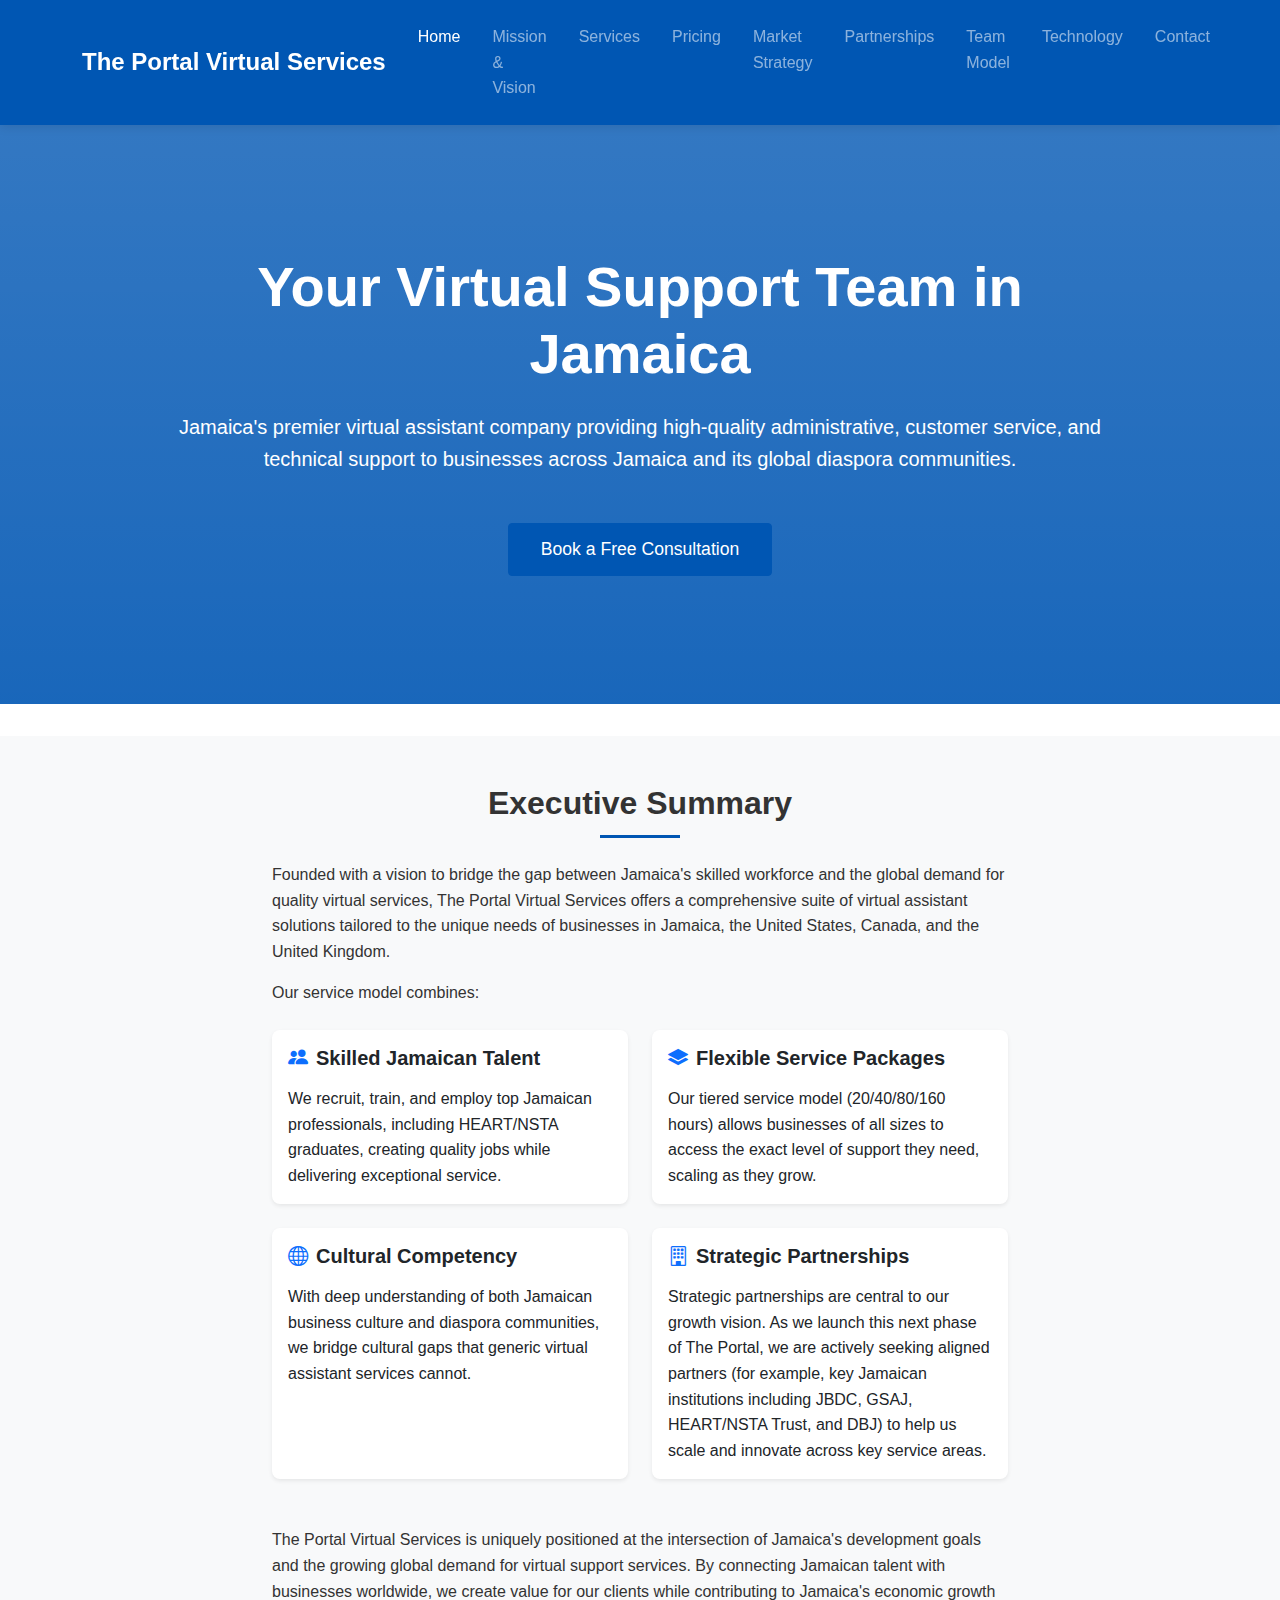
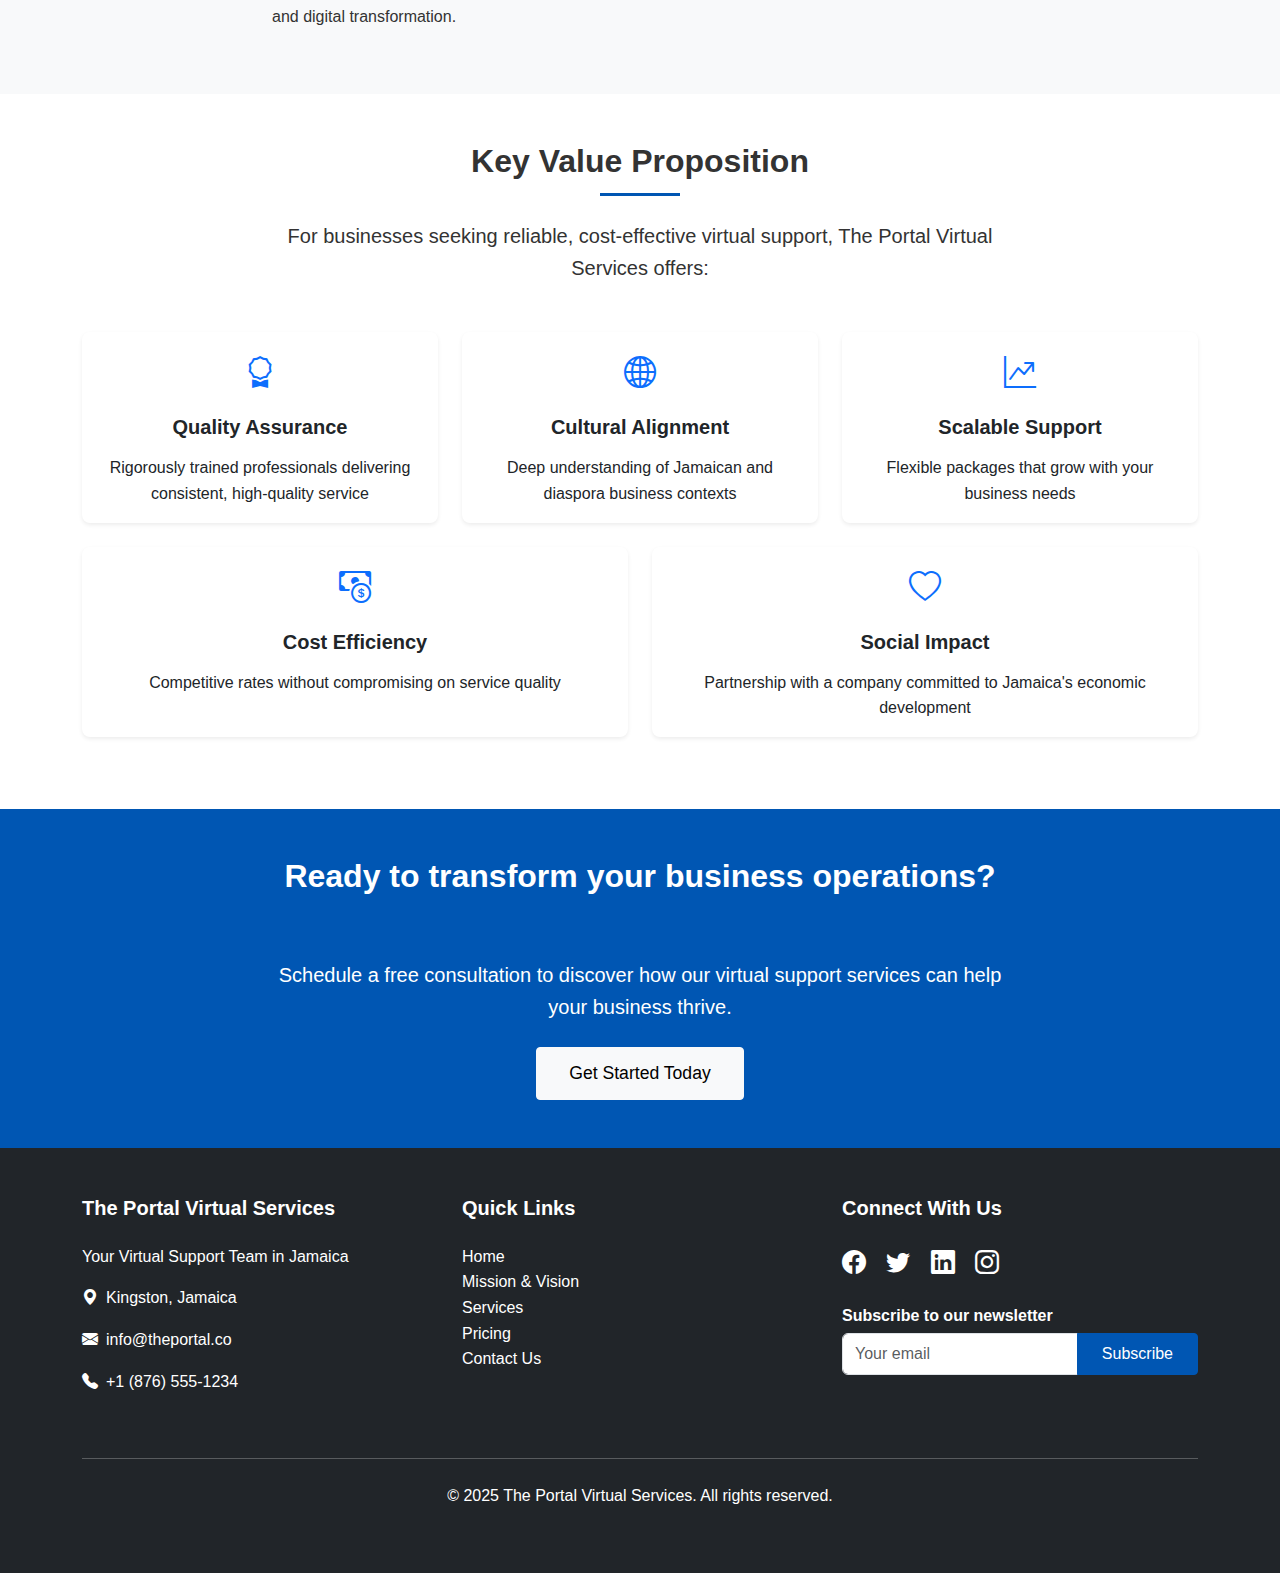
==== commit ec12d58f: "Add files via upload" ====
--- a/index.html
+++ b/index.html
@@ -1,396 +1,247 @@
 <!DOCTYPE html>
 <html lang="en">
- <head>
-  <meta charset="utf-8"/>
-  <meta content="width=device-width, initial-scale=1.0" name="viewport"/>
-  <title>
-   The Portal Virtual Services - Business Plan
-  </title>
-  <link href="https://cdn.jsdelivr.net/npm/bootstrap@5.3.0-alpha1/dist/css/bootstrap.min.css" rel="stylesheet"/>
-  <link href="styles.css" rel="stylesheet"/>
- </head>
- <body>
-  <!-- Navigation -->
-  <nav class="navbar navbar-expand-lg navbar-dark bg-primary sticky-top">
-   <div class="container">
-    <a class="navbar-brand" href="index.html">
-     The Portal Virtual Services
-    </a>
-    <button aria-controls="navbarNav" aria-expanded="false" aria-label="Toggle navigation" class="navbar-toggler" data-bs-target="#navbarNav" data-bs-toggle="collapse" type="button">
-     <span class="navbar-toggler-icon">
-     </span>
-    </button>
-    <div class="collapse navbar-collapse" id="navbarNav">
-     <ul class="navbar-nav ms-auto">
-      <li class="nav-item">
-       <a class="nav-link active" href="index.html">
-        Home
-       </a>
-      </li>
-      <li class="nav-item">
-       <a class="nav-link" href="mission.html">
-        Mission &amp; Vision
-       </a>
-      </li>
-      <li class="nav-item">
-       <a class="nav-link" href="services.html">
-        Services
-       </a>
-      </li>
-      <li class="nav-item">
-       <a class="nav-link" href="pricing.html">
-        Pricing
-       </a>
-      </li>
-      <li class="nav-item">
-       <a class="nav-link" href="market.html">
-        Market Strategy
-       </a>
-      </li>
-      <li class="nav-item">
-       <a class="nav-link" href="partnerships.html">
-        Partnerships
-       </a>
-      </li>
-      <li class="nav-item">
-       <a class="nav-link" href="team.html">
-        Team Model
-       </a>
-      </li>
-      <li class="nav-item">
-       <a class="nav-link" href="technology.html">
-        Technology
-       </a>
-      </li>
-      <li class="nav-item">
-       <a class="nav-link" href="contact.html">
-        Contact
-       </a>
-      </li>
-     </ul>
-    </div>
-   </div>
-  </nav>
-  <!-- Hero Section -->
-  <header class="hero-section text-white text-center">
-   <div class="container">
-    <div class="row">
-     <div class="col-lg-10 mx-auto">
-      <h1 class="display-4">
-       Your Virtual Support Team in Jamaica
-      </h1>
-      <p class="lead mb-5">
-       Jamaica's premier virtual assistant company providing high-quality administrative, customer service, and technical support to businesses across Jamaica and its global diaspora communities.
-      </p>
-      <a class="btn btn-primary btn-lg" href="contact.html">
-       Book a Free Consultation
-      </a>
-     </div>
-    </div>
-   </div>
-  </header>
-  <!-- Executive Summary -->
-  <section class="py-5 bg-light">
-   <div class="container">
-    <div class="row">
-     <div class="col-lg-8 mx-auto">
-      <h2 class="text-center mb-4">
-       Executive Summary
-      </h2>
-      <p>
-       Founded with a vision to bridge the gap between Jamaica's skilled workforce and the global demand for quality virtual services, The Portal Virtual Services offers a comprehensive suite of virtual assistant solutions tailored to the unique needs of businesses in Jamaica, the United States, Canada, and the United Kingdom.
-      </p>
-      <p>
-       Our service model combines:
-      </p>
-      <div class="row mt-4">
-       <div class="col-md-6 mb-4">
-        <div class="card h-100 border-0 shadow-sm">
-         <div class="card-body">
-          <h5 class="card-title">
-           <i class="bi bi-people-fill text-primary me-2">
-           </i>
-           Skilled Jamaican Talent
-          </h5>
-          <p class="card-text">
-           We recruit, train, and employ top Jamaican professionals, including HEART/NSTA graduates, creating quality jobs while delivering exceptional service.
-          </p>
-         </div>
-        </div>
-       </div>
-       <div class="col-md-6 mb-4">
-        <div class="card h-100 border-0 shadow-sm">
-         <div class="card-body">
-          <h5 class="card-title">
-           <i class="bi bi-layers-fill text-primary me-2">
-           </i>
-           Flexible Service Packages
-          </h5>
-          <p class="card-text">
-           Our tiered service model (20/40/80/160 hours) allows businesses of all sizes to access the exact level of support they need, scaling as they grow.
-          </p>
-         </div>
-        </div>
-       </div>
-       <div class="col-md-6 mb-4">
-        <div class="card h-100 border-0 shadow-sm">
-         <div class="card-body">
-          <h5 class="card-title">
-           <i class="bi bi-globe text-primary me-2">
-           </i>
-           Cultural Competency
-          </h5>
-          <p class="card-text">
-           With deep understanding of both Jamaican business culture and diaspora communities, we bridge cultural gaps that generic virtual assistant services cannot.
-          </p>
-         </div>
-        </div>
-       </div>
-       <div class="col-md-6 mb-4">
-        <div class="card h-100 border-0 shadow-sm">
-         <div class="card-body">
-          <h5 class="card-title">
-           <i class="bi bi-building text-primary me-2">
-           </i>
-           Strategic Partnerships
-          </h5>
-          <p class="card-text">
-           Our collaborations with key Jamaican institutions including JBDC, GSAJ, HEART/NSTA Trust, and DBJ strengthen our service offerings and create sustainable growth opportunities.
-          </p>
-         </div>
-        </div>
-       </div>
-      </div>
-      <p class="mt-4">
-       The Portal Virtual Services is uniquely positioned at the intersection of Jamaica's development goals and the growing global demand for virtual support services. By connecting Jamaican talent with businesses worldwide, we create value for our clients while contributing to Jamaica's economic growth and digital transformation.
-      </p>
-     </div>
-    </div>
-   </div>
-  </section>
-  <!-- Value Proposition -->
-  <section class="py-5">
-   <div class="container">
-    <div class="row">
-     <div class="col-lg-8 mx-auto text-center">
-      <h2 class="mb-4">
-       Key Value Proposition
-      </h2>
-      <p class="lead mb-5">
-       For businesses seeking reliable, cost-effective virtual support, The Portal Virtual Services offers:
-      </p>
-     </div>
-    </div>
-    <div class="row">
-     <div class="col-md-4 mb-4">
-      <div class="card h-100 border-0 shadow-sm">
-       <div class="card-body text-center">
-        <div class="icon-box mb-3">
-         <i class="bi bi-award text-primary">
-         </i>
-        </div>
-        <h5 class="card-title">
-         Quality Assurance
-        </h5>
-        <p class="card-text">
-         Rigorously trained professionals delivering consistent, high-quality service
-        </p>
-       </div>
-      </div>
-     </div>
-     <div class="col-md-4 mb-4">
-      <div class="card h-100 border-0 shadow-sm">
-       <div class="card-body text-center">
-        <div class="icon-box mb-3">
-         <i class="bi bi-globe2 text-primary">
-         </i>
-        </div>
-        <h5 class="card-title">
-         Cultural Alignment
-        </h5>
-        <p class="card-text">
-         Deep understanding of Jamaican and diaspora business contexts
-        </p>
-       </div>
-      </div>
-     </div>
-     <div class="col-md-4 mb-4">
-      <div class="card h-100 border-0 shadow-sm">
-       <div class="card-body text-center">
-        <div class="icon-box mb-3">
-         <i class="bi bi-graph-up-arrow text-primary">
-         </i>
-        </div>
-        <h5 class="card-title">
-         Scalable Support
-        </h5>
-        <p class="card-text">
-         Flexible packages that grow with your business needs
-        </p>
-       </div>
-      </div>
-     </div>
-     <div class="col-md-6 mb-4">
-      <div class="card h-100 border-0 shadow-sm">
-       <div class="card-body text-center">
-        <div class="icon-box mb-3">
-         <i class="bi bi-cash-coin text-primary">
-         </i>
-        </div>
-        <h5 class="card-title">
-         Cost Efficiency
-        </h5>
-        <p class="card-text">
-         Competitive rates without compromising on service quality
-        </p>
-       </div>
-      </div>
-     </div>
-     <div class="col-md-6 mb-4">
-      <div class="card h-100 border-0 shadow-sm">
-       <div class="card-body text-center">
-        <div class="icon-box mb-3">
-         <i class="bi bi-heart text-primary">
-         </i>
-        </div>
-        <h5 class="card-title">
-         Social Impact
-        </h5>
-        <p class="card-text">
-         Partnership with a company committed to Jamaica's economic development
-        </p>
-       </div>
-      </div>
-     </div>
-    </div>
-   </div>
-  </section>
-  <!-- CTA Section -->
-  <section class="py-5 bg-primary text-white text-center">
-   <div class="container">
-    <div class="row">
-     <div class="col-lg-8 mx-auto">
-      <p class="lead mt-3">
-       We are available for meetings between 9:00 AM and 12:00 Noon Jamaica (Caribbean) time or EST.
-      </p>
-      <h2>
-       Ready to transform your business operations?
-      </h2>
-      <p class="lead mb-4">
-       Schedule a free consultation to discover how our virtual support services can help your business thrive.
-      </p>
-      <a class="btn btn-light btn-lg" href="contact.html">
-       Get Started Today
-      </a>
-     </div>
-    </div>
-   </div>
-  </section>
-  <!-- Footer -->
-  <footer class="py-5 bg-dark text-white">
-   <div class="container">
-    <div class="row">
-     <div class="col-md-4 mb-4">
-      <h5>
-       The Portal Virtual Services
-      </h5>
-      <p>
-       Your Virtual Support Team in Jamaica
-      </p>
-      <p>
-       <i class="bi bi-geo-alt-fill me-2">
-       </i>
-       Kingston, Jamaica
-      </p>
-      <p>
-       <i class="bi bi-envelope-fill me-2">
-       </i>
-       info@theportal.co
-      </p>
-      <p>
-       <i class="bi bi-telephone-fill me-2">
-       </i>
-       +1 (876) 555-1234
-      </p>
-     </div>
-     <div class="col-md-4 mb-4">
-      <h5>
-       Quick Links
-      </h5>
-      <ul class="list-unstyled">
-       <li>
-        <a class="text-white" href="index.html">
-         Home
-        </a>
-       </li>
-       <li>
-        <a class="text-white" href="mission.html">
-         Mission &amp; Vision
-        </a>
-       </li>
-       <li>
-        <a class="text-white" href="services.html">
-         Services
-        </a>
-       </li>
-       <li>
-        <a class="text-white" href="pricing.html">
-         Pricing
-        </a>
-       </li>
-       <li>
-        <a class="text-white" href="contact.html">
-         Contact Us
-        </a>
-       </li>
-      </ul>
-     </div>
-     <div class="col-md-4">
-      <h5>
-       Connect With Us
-      </h5>
-      <div class="social-icons">
-       <a class="text-white me-3" href="#">
-        <i class="bi bi-facebook">
-        </i>
-       </a>
-       <a class="text-white me-3" href="#">
-        <i class="bi bi-twitter">
-        </i>
-       </a>
-       <a class="text-white me-3" href="#">
-        <i class="bi bi-linkedin">
-        </i>
-       </a>
-       <a class="text-white" href="#">
-        <i class="bi bi-instagram">
-        </i>
-       </a>
-      </div>
-      <div class="mt-4">
-       <h6>
-        Subscribe to our newsletter
-       </h6>
-       <div class="input-group">
-        <input class="form-control" placeholder="Your email" type="email"/>
-        <button class="btn btn-primary" type="button">
-         Subscribe
-        </button>
-       </div>
-      </div>
-     </div>
-    </div>
-    <hr class="my-4"/>
-    <div class="text-center">
-     <p>
-      © 2025 The Portal Virtual Services. All rights reserved.
-     </p>
-    </div>
-   </div>
-  </footer>
-  <!-- Bootstrap JS and Icons -->
-  <script src="https://cdn.jsdelivr.net/npm/bootstrap@5.3.0-alpha1/dist/js/bootstrap.bundle.min.js">
-  </script>
-  <link href="https://cdn.jsdelivr.net/npm/bootstrap-icons@1.8.1/font/bootstrap-icons.css" rel="stylesheet"/>
- </body>
+<head>
+    <meta charset="UTF-8">
+    <meta name="viewport" content="width=device-width, initial-scale=1.0">
+    <title>The Portal Virtual Services - Business Plan</title>
+    <link href="https://cdn.jsdelivr.net/npm/bootstrap@5.3.0-alpha1/dist/css/bootstrap.min.css" rel="stylesheet">
+    <link href="styles.css" rel="stylesheet">
+</head>
+<body>
+    <!-- Navigation -->
+    <nav class="navbar navbar-expand-lg navbar-dark bg-primary sticky-top">
+        <div class="container">
+            <a class="navbar-brand" href="index.html">The Portal Virtual Services</a>
+            <button class="navbar-toggler" type="button" data-bs-toggle="collapse" data-bs-target="#navbarNav" aria-controls="navbarNav" aria-expanded="false" aria-label="Toggle navigation">
+                <span class="navbar-toggler-icon"></span>
+            </button>
+            <div class="collapse navbar-collapse" id="navbarNav">
+                <ul class="navbar-nav ms-auto">
+                    <li class="nav-item">
+                        <a class="nav-link active" href="index.html">Home</a>
+                    </li>
+                    <li class="nav-item">
+                        <a class="nav-link" href="mission.html">Mission & Vision</a>
+                    </li>
+                    <li class="nav-item">
+                        <a class="nav-link" href="services.html">Services</a>
+                    </li>
+                    <li class="nav-item">
+                        <a class="nav-link" href="pricing.html">Pricing</a>
+                    </li>
+                    <li class="nav-item">
+                        <a class="nav-link" href="market.html">Market Strategy</a>
+                    </li>
+                    <li class="nav-item">
+                        <a class="nav-link" href="partnerships.html">Partnerships</a>
+                    </li>
+                    <li class="nav-item">
+                        <a class="nav-link" href="team.html">Team Model</a>
+                    </li>
+                    <li class="nav-item">
+                        <a class="nav-link" href="technology.html">Technology</a>
+                    </li>
+                    <li class="nav-item">
+                        <a class="nav-link" href="contact.html">Contact</a>
+                    </li>
+                </ul>
+            </div>
+        </div>
+    </nav>
+
+    <!-- Hero Section -->
+    <header class="hero-section text-white text-center">
+        <div class="container">
+            <div class="row">
+                <div class="col-lg-10 mx-auto">
+                    <h1 class="display-4">Your Virtual Support Team in Jamaica</h1>
+                    <p class="lead mb-5">Jamaica's premier virtual assistant company providing high-quality administrative, customer service, and technical support to businesses across Jamaica and its global diaspora communities.</p>
+                    <a href="contact.html" class="btn btn-primary btn-lg">Book a Free Consultation</a>
+                </div>
+            </div>
+        </div>
+    </header>
+
+    <!-- Executive Summary -->
+    <section class="py-5 bg-light">
+        <div class="container">
+            <div class="row">
+                <div class="col-lg-8 mx-auto">
+                    <h2 class="text-center mb-4">Executive Summary</h2>
+                    <p>Founded with a vision to bridge the gap between Jamaica's skilled workforce and the global demand for quality virtual services, The Portal Virtual Services offers a comprehensive suite of virtual assistant solutions tailored to the unique needs of businesses in Jamaica, the United States, Canada, and the United Kingdom.</p>
+                    
+                    <p>Our service model combines:</p>
+                    
+                    <div class="row mt-4">
+                        <div class="col-md-6 mb-4">
+                            <div class="card h-100 border-0 shadow-sm">
+                                <div class="card-body">
+                                    <h5 class="card-title"><i class="bi bi-people-fill text-primary me-2"></i>Skilled Jamaican Talent</h5>
+                                    <p class="card-text">We recruit, train, and employ top Jamaican professionals, including HEART/NSTA graduates, creating quality jobs while delivering exceptional service.</p>
+                                </div>
+                            </div>
+                        </div>
+                        <div class="col-md-6 mb-4">
+                            <div class="card h-100 border-0 shadow-sm">
+                                <div class="card-body">
+                                    <h5 class="card-title"><i class="bi bi-layers-fill text-primary me-2"></i>Flexible Service Packages</h5>
+                                    <p class="card-text">Our tiered service model (20/40/80/160 hours) allows businesses of all sizes to access the exact level of support they need, scaling as they grow.</p>
+                                </div>
+                            </div>
+                        </div>
+                        <div class="col-md-6 mb-4">
+                            <div class="card h-100 border-0 shadow-sm">
+                                <div class="card-body">
+                                    <h5 class="card-title"><i class="bi bi-globe text-primary me-2"></i>Cultural Competency</h5>
+                                    <p class="card-text">With deep understanding of both Jamaican business culture and diaspora communities, we bridge cultural gaps that generic virtual assistant services cannot.</p>
+                                </div>
+                            </div>
+                        </div>
+                        <div class="col-md-6 mb-4">
+                            <div class="card h-100 border-0 shadow-sm">
+                                <div class="card-body">
+                                    <h5 class="card-title"><i class="bi bi-building text-primary me-2"></i>Strategic Partnerships</h5>
+                                    <p class="card-text">Strategic partnerships are central to our growth vision. As we launch this next phase of The Portal, we are actively seeking aligned partners (for example, key Jamaican institutions including JBDC, GSAJ, HEART/NSTA Trust, and DBJ) to help us scale and innovate across key service areas.</p>
+                                </div>
+                            </div>
+                        </div>
+                    </div>
+                    
+                    <p class="mt-4">The Portal Virtual Services is uniquely positioned at the intersection of Jamaica's development goals and the growing global demand for virtual support services. By connecting Jamaican talent with businesses worldwide, we create value for our clients while contributing to Jamaica's economic growth and digital transformation.</p>
+                </div>
+            </div>
+        </div>
+    </section>
+
+    <!-- Value Proposition -->
+    <section class="py-5">
+        <div class="container">
+            <div class="row">
+                <div class="col-lg-8 mx-auto text-center">
+                    <h2 class="mb-4">Key Value Proposition</h2>
+                    <p class="lead mb-5">For businesses seeking reliable, cost-effective virtual support, The Portal Virtual Services offers:</p>
+                </div>
+            </div>
+            <div class="row">
+                <div class="col-md-4 mb-4">
+                    <div class="card h-100 border-0 shadow-sm">
+                        <div class="card-body text-center">
+                            <div class="icon-box mb-3">
+                                <i class="bi bi-award text-primary"></i>
+                            </div>
+                            <h5 class="card-title">Quality Assurance</h5>
+                            <p class="card-text">Rigorously trained professionals delivering consistent, high-quality service</p>
+                        </div>
+                    </div>
+                </div>
+                <div class="col-md-4 mb-4">
+                    <div class="card h-100 border-0 shadow-sm">
+                        <div class="card-body text-center">
+                            <div class="icon-box mb-3">
+                                <i class="bi bi-globe2 text-primary"></i>
+                            </div>
+                            <h5 class="card-title">Cultural Alignment</h5>
+                            <p class="card-text">Deep understanding of Jamaican and diaspora business contexts</p>
+                        </div>
+                    </div>
+                </div>
+                <div class="col-md-4 mb-4">
+                    <div class="card h-100 border-0 shadow-sm">
+                        <div class="card-body text-center">
+                            <div class="icon-box mb-3">
+                                <i class="bi bi-graph-up-arrow text-primary"></i>
+                            </div>
+                            <h5 class="card-title">Scalable Support</h5>
+                            <p class="card-text">Flexible packages that grow with your business needs</p>
+                        </div>
+                    </div>
+                </div>
+                <div class="col-md-6 mb-4">
+                    <div class="card h-100 border-0 shadow-sm">
+                        <div class="card-body text-center">
+                            <div class="icon-box mb-3">
+                                <i class="bi bi-cash-coin text-primary"></i>
+                            </div>
+                            <h5 class="card-title">Cost Efficiency</h5>
+                            <p class="card-text">Competitive rates without compromising on service quality</p>
+                        </div>
+                    </div>
+                </div>
+                <div class="col-md-6 mb-4">
+                    <div class="card h-100 border-0 shadow-sm">
+                        <div class="card-body text-center">
+                            <div class="icon-box mb-3">
+                                <i class="bi bi-heart text-primary"></i>
+                            </div>
+                            <h5 class="card-title">Social Impact</h5>
+                            <p class="card-text">Partnership with a company committed to Jamaica's economic development</p>
+                        </div>
+                    </div>
+                </div>
+            </div>
+        </div>
+    </section>
+
+    <!-- CTA Section -->
+    <section class="py-5 bg-primary text-white text-center">
+        <div class="container">
+            <div class="row">
+                <div class="col-lg-8 mx-auto">
+                    <h2>Ready to transform your business operations?</h2>
+                    <p class="lead mb-4">Schedule a free consultation to discover how our virtual support services can help your business thrive.</p>
+                    <a href="contact.html" class="btn btn-light btn-lg">Get Started Today</a>
+                </div>
+            </div>
+        </div>
+    </section>
+
+    <!-- Footer -->
+    <footer class="py-5 bg-dark text-white">
+        <div class="container">
+            <div class="row">
+                <div class="col-md-4 mb-4">
+                    <h5>The Portal Virtual Services</h5>
+                    <p>Your Virtual Support Team in Jamaica</p>
+                    <p><i class="bi bi-geo-alt-fill me-2"></i>Kingston, Jamaica</p>
+                    <p><i class="bi bi-envelope-fill me-2"></i>info@theportal.co</p>
+                    <p><i class="bi bi-telephone-fill me-2"></i>+1 (876) 555-1234</p>
+                </div>
+                <div class="col-md-4 mb-4">
+                    <h5>Quick Links</h5>
+                    <ul class="list-unstyled">
+                        <li><a href="index.html" class="text-white">Home</a></li>
+                        <li><a href="mission.html" class="text-white">Mission & Vision</a></li>
+                        <li><a href="services.html" class="text-white">Services</a></li>
+                        <li><a href="pricing.html" class="text-white">Pricing</a></li>
+                        <li><a href="contact.html" class="text-white">Contact Us</a></li>
+                    </ul>
+                </div>
+                <div class="col-md-4">
+                    <h5>Connect With Us</h5>
+                    <div class="social-icons">
+                        <a href="#" class="text-white me-3"><i class="bi bi-facebook"></i></a>
+                        <a href="#" class="text-white me-3"><i class="bi bi-twitter"></i></a>
+                        <a href="#" class="text-white me-3"><i class="bi bi-linkedin"></i></a>
+                        <a href="#" class="text-white"><i class="bi bi-instagram"></i></a>
+                    </div>
+                    <div class="mt-4">
+                        <h6>Subscribe to our newsletter</h6>
+                        <div class="input-group">
+                            <input type="email" class="form-control" placeholder="Your email">
+                            <button class="btn btn-primary" type="button">Subscribe</button>
+                        </div>
+                    </div>
+                </div>
+            </div>
+            <hr class="my-4">
+            <div class="text-center">
+                <p>&copy; 2025 The Portal Virtual Services. All rights reserved.</p>
+            </div>
+        </div>
+    </footer>
+
+    <!-- Bootstrap JS and Icons -->
+    <script src="https://cdn.jsdelivr.net/npm/bootstrap@5.3.0-alpha1/dist/js/bootstrap.bundle.min.js"></script>
+    <link rel="stylesheet" href="https://cdn.jsdelivr.net/npm/bootstrap-icons@1.8.1/font/bootstrap-icons.css">
+</body>
 </html>
